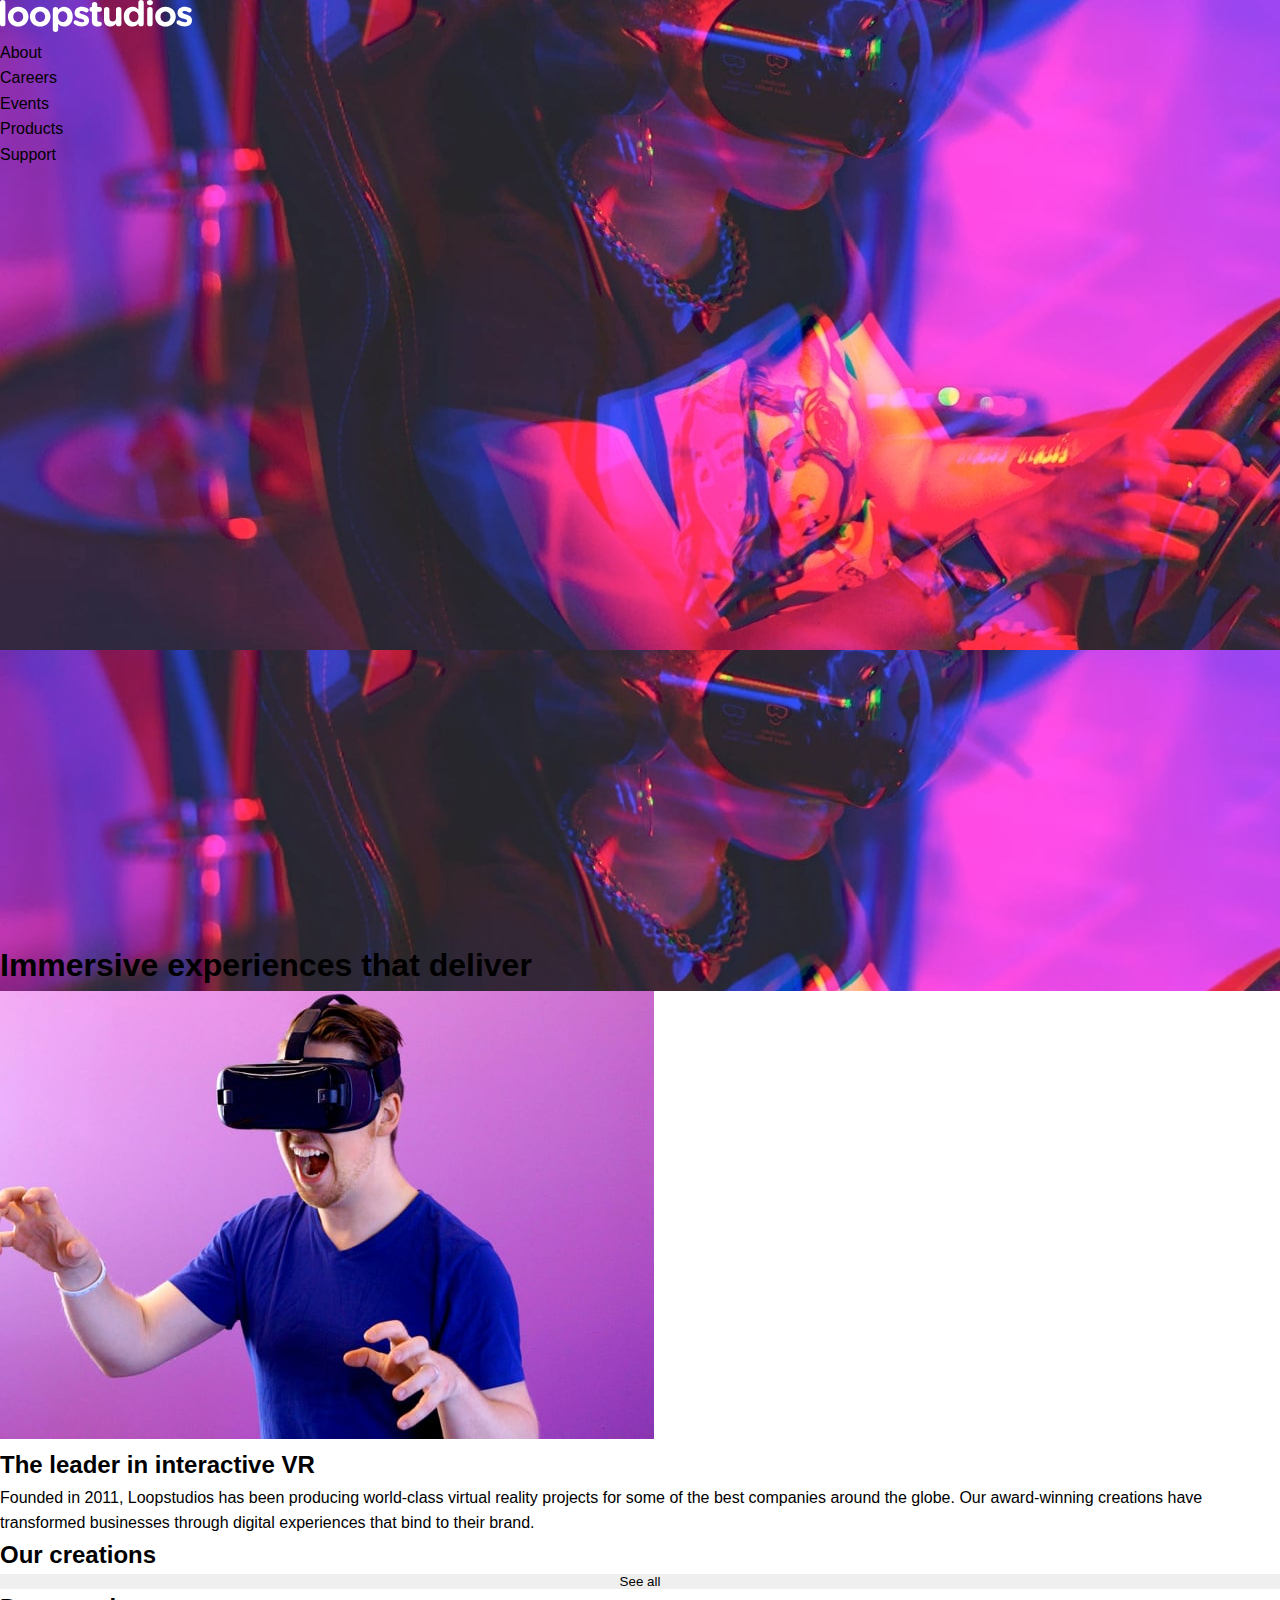
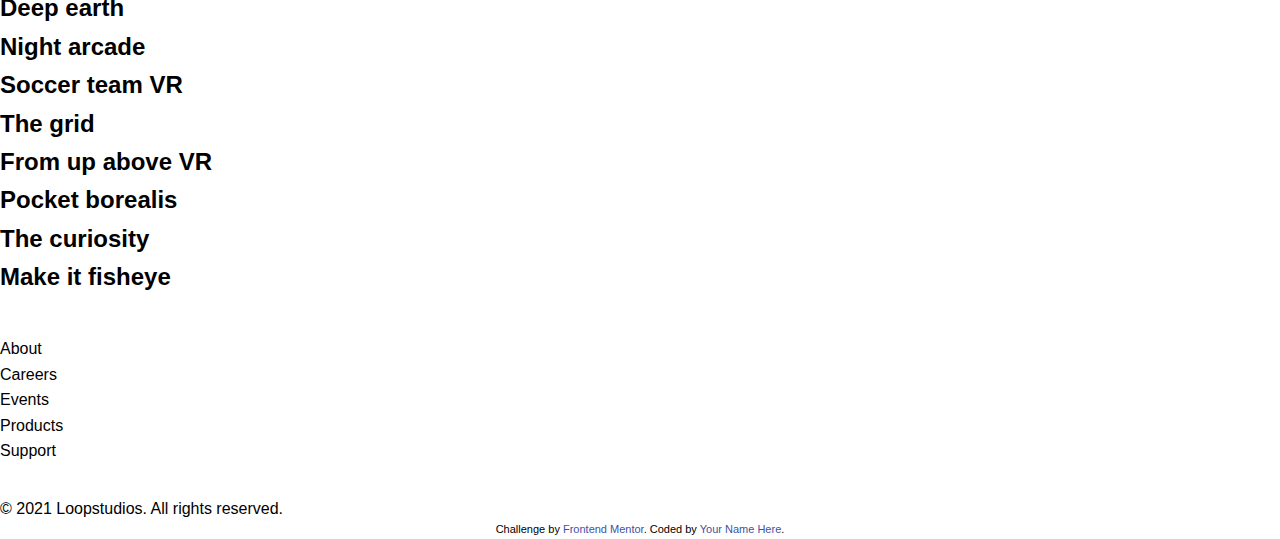
==== index.html @ bd245286 "Add files via upload" ====
<!DOCTYPE html>
<html lang="en">
<head>
  <meta charset="UTF-8">
  <meta name="viewport" content="width=device-width, initial-scale=1.0"> <!-- displays site properly based on user's device -->
  <link rel="stylesheet" type="text/css" href="styles.css">
  <link href="https://fonts.googleapis.com/css2?family=Josefin+Sans:wght@300&display=swap" rel="stylesheet">
  <link href="https://fonts.googleapis.com/css2?family=Alata&family=Josefin+Sans:wght@300&display=swap" rel="stylesheet">
  <script src="https://code.jquery.com/jquery-3.6.0.min.js"></script>
  <script src="script.js"></script> <!-- Add this line to link the JavaScript file -->
  <link rel="icon" type="image/png" sizes="32x32" href="./images/favicon-32x32.png">
  
  <title>Frontend Mentor | Loopstudios landing page</title>

  <!-- Feel free to remove these styles or customise in your own stylesheet 👍 -->
  <style>
    .attribution { font-size: 11px; text-align: center; }
    .attribution a { color: hsl(228, 45%, 44%); }
  </style>
  
</head>
<body>
<header>
 <div class="logo">
  <img class="loopstudios_logo" src="images/logo.svg" alt="loopstudios logo">
  </div>
   <div class="Menu">
    <nav class="navbar">
      <div class="menu-icon">
        <img class="hamburger_menu" src="images/icon-hamburger.svg" alt="icon hamburger menu">
        <img class="close_menu hidden" src="images/icon-close.svg" alt="icon hamburger close menu">
      </div>
        <ul class="nav-menu">
          
          <li><a href="#">About</a></li>
          <li><a href="#">Careers</a></li>
          <li><a href="#">Events</a></li>
          <li><a href="#">Products</a></li>
          <li><a href="#">Support</a></li>
         </ul>
        </nav>
       </div>
       <div class="hero">
        <h1>Immersive experiences that deliver</h1> 
      </div>
        
      
   
  </header>
    
    
  
  
<main>
  <div class="container">
    <picture>
      <img class="vr_image"   src="images/mobile/image-interactive.jpg" alt="Image Description">
    </picture>
    <h2 class="Sub-heading">The leader in interactive VR</h2>

  <p class="info">Founded in 2011, Loopstudios has been producing world-class virtual reality 
    projects for some of the best companies around the globe. Our award-winning 
    creations have transformed businesses through digital experiences that bind 
    to their brand.</p>

  <h2 class="list_heading">Our creations</h2>

  <button>See all</button>

  <div class="grid-section">
    <div class="deep_grid">
      <h2 class="grid_header">Deep earth</h2>
       </div>
    <div class="Night_grid">
      <h2 class="grid_header">Night arcade</h2>
       </div>
    <div class="soccer_grid">
      <h2 class="grid_header">Soccer team VR</h2>
       </div>
    <div class="the_grid">
      <h2 class="grid_header">The grid</h2>
       </div>
    <div class="From_grid">
      <h2 class="grid_header">From up above VR</h2>
       </div>
    <div class="pocket_grid">
      <h2 class="grid_header">Pocket borealis</h2>
       </div>
    <div class="curiosity_grid">
      <h2 class="grid_header">The curiosity</h2>
       </div>
    <div class="fisheye_grid">
      <h2 class="grid_header">Make it fisheye</h2>
       </div>
  </div>
  
  </div>
  
</main>
  
<footer>
  <img class="loopstudiosfooter_logo" src="images/logo.svg" alt="loopstudios logo">
  <p><a href="#">About</a></p>
  <p><a href="#">Careers</a></p>
  <p><a href="#">Events</a></p>
  <p><a href="#">Products</a></p>
  <p><a href="#">Support</a></p>
  <div class="logo_svg">
    <img class="facebook_logo" src="images/icon-facebook.svg" alt="Facebook svg logo">
    <img class="facebook_logo" src="images/icon-twitter.svg" alt="twitter logo">
    <img class="facebook_logo" src="images/icon-pinterest.svg" alt="pineterest svg logo">
    <img class="facebook_logo" src="images/icon-instagram.svg" alt="instagram svg logo">
  </div>
 <p>© 2021 Loopstudios. All rights reserved.</p> 
</footer>
  

  <div class="attribution">
    Challenge by <a href="https://www.frontendmentor.io?ref=challenge" target="_blank">Frontend Mentor</a>. 
    Coded by <a href="#">Your Name Here</a>.
  </div>
</body>
</html>
---- styles.css ----
:root{
---White: hsl(0, 0%, 100%);
---Black: hsl(0, 0%, 0%);
---Dark Gray: hsl(0, 0%, 55%);
---Very Dark Gray: hsl(0, 0%, 41%);
}






/* Basic CSS Reset */

/* Apply a box-sizing border-box model to all elements */
*, *::before, *::after {
    box-sizing: border-box;
  }
  
  /* Remove default margin and padding from all elements */
  body, h1, h2, h3, h4, h5, h6, p, ul, ol, li, dl, dd, dt, figure, figcaption, blockquote, pre, form, fieldset, legend, button, input, textarea, th, td {
    margin: 0;
    padding: 0;
  }
  
  /* Remove list styles and add some default styles */
  ul, ol {
    list-style: none;
  }
  
  /* Remove border and outline from all elements */
  a, button, input, textarea {
    border: none;
    outline: none;
  }
  
  /* Set some default styles */
  body {
    font-family: 'Alata', sans-serif;
    font-family: 'Josefin Sans', sans-serif;
    font-family: Arial, sans-serif;
    line-height: 1.6;
  }
  
  /* Add some basic styles for headings */
  h1, h2, h3, h4, h5, h6 {
    font-weight: bold;
  }
  
  /* Add some basic styles for links */
  a {
    text-decoration: none;
    color: inherit;
  }
  
  /* Add more custom styles as needed */

  


  header {
    display: grid;
    grid-template-columns: 1fr;
  }


  .Menu {
    width: 100%;
  }

  .container {
    display: grid;

  }

  .grid-section:hover {
    background-color: #fff;
  }
  

  .grid_header:hover {
    color: #000;
  }

  /* mobile view */
  
  @media (max-width: 767px) {
    
    header{
      background: url(images/mobile/image-hero.jpg);
      display: grid;
      grid-template-columns: 1fr;
      padding: 30px 20px 0px 20px;
      padding-bottom: 100%;
    }

    h1 {
      padding: 0px 100px 0px 100px;
      font-size: 47px;
      font-family: 'Josefin Sans', sans-serif;
      text-transform: uppercase;
    }

    .hero {
      color: #fff;
      margin-bottom: 34px;
      margin-top: 115px;
      border: 2px solid white;
      padding: 9px 30px 20px 0px;
    }
  
    .navbar {
      display: flex;
      justify-content: end;
      align-items: center;
      margin-top: -27px;
      padding: 0px 25px 0px 0px;
      }
    
  
    .menu-icon {
      display: flex;
      flex-direction: column;
      cursor: pointer;
    }
  

    .nav-menu {
      display: none;
      flex-direction: column;
      text-align: center;
      background-color: #fff;
      position: fixed;
      text-align: center;
      top: 0; /* Adjust top position as needed */
      left: 0;
      height: 100%;
      width: 100%;
      padding: 0;
      box-shadow: 0px 0px 10px rgba(0, 0, 0, 0.2);
      transform: translateX(-100%); /* Hide off-screen initially */
      transition: transform 0.3s ease-in-out; /* Add smooth transition */
    }
  
    .nav-menu.active {
      display: flex;
      align-items: start;
      background-color: #000;
      color: #fff;
      transform: translateX(0); /* Slide in the menu */
      padding-top: 100px;
      padding-left: 17px;
      gap: 15px;
    }
  
    .nav-menu li {
      /* margin-bottom: 10px;
      margin-top: 160px;
      margin-left: 25px; */
    }


    .logo {
      position: absolute;
      top: 20px;
      left: 20px;
      z-index: 1; /* Ensure the logo is above the menu */
    }

    .close_menu {
      /* position: absolute;
      top: 20px;
      right: 20px; */
       z-index: 1; /*Ensure the close menu icon is above the menu */
       
    }

    .nav-menu.active .close_menu {
      display: none; /* Display when the nav-menu is active */
    }

    .vr_image {
    height: 250px;
    width: 430px;
    margin-bottom: 50px;
    margin-top: 50px;
    margin-left: 100px;
}

  .Sub-heading{
    text-align: center;
    font-family: 'Josefin Sans', sans-serif;
    text-transform: uppercase;
    font-size: 40px;
    padding-left: 100px;
    padding-right: 100px;
    line-height: 1;
  }

   .info {
   font-family:'Alata', sans-serif;;
    margin-left: 40px;
    margin-right: 40px;
    text-align: center;
    padding-left: 50px;
    padding-right: 50px;
    margin-top: 30px;
   }

   button {
    order: 1;
   }

   .list_heading {
    text-align: center;
    margin-top: 50px;
    margin-bottom: 20px;
    font-family:'Josefin Sans', sans-serif;
    text-transform: uppercase;
    font-size: 40px;
  }

  .grid-section {
    display: grid;
    gap: 30px;
    padding: 20px;
    font-size: larger;
  }

  

.deep_grid,
.Night_grid,
.soccer_grid,
.the_grid,
.From_grid,
.pocket_grid,
.curiosity_grid,
.fisheye_grid { 

    background-size: cover; /* Add this line to fit the background image */
    background-position: center center; /* Center the background image */
    height: 240px;
    padding: 20px;
}

  .deep_grid {
  background-image: url(images/mobile/image-deep-earth.jpg);
  
  }

  .Night_grid{
    background-image: url(images/mobile/image-night-arcade.jpg);
    
  }

  .soccer_grid {
    background-image: url(images/mobile/image-soccer-team.jpg);
    
  }

  .the_grid {
    background-image: url(images/mobile/image-grid.jpg);
    
  }

  .From_grid {
    background-image: url(images/mobile/image-from-above.jpg);
    
  }

  .pocket_grid {
    background-image: url(images/mobile/image-pocket-borealis.jpg);
   
  }

  .curiosity_grid {
  background-image: url(images/mobile/image-curiosity.jpg );
  
}

  .fisheye_grid {
    background-image: url(images/mobile/image-fisheye.jpg);
   
  }

  .grid_header {
    margin-top: 100px;
    color: white;
    font-family: 'Josefin Sans', sans-serif;
    text-transform: uppercase;
    padding: 0px 300px 0px 30px;
    font-weight: 300;
  }

  

  button{
    margin-left: 200px;
    margin-right: 200px;
    margin-top: 30px;
    margin-bottom: 60px;
  }

  footer {
    place-items: center;
    background-color: #000;
    color: #fff;
    padding: 40px;
    display: grid;
    gap: 11px;
  }

 
    }
  

  /* mobile view */


  /* desktop view */


  @media (min-width: 768px) {
    
    header{
      background: url(images/desktop/image-hero.jpg);
    }

    .menu-icon {
      display: none;
    }

    picture {
     
    }

    
  }




  /* desktop view */
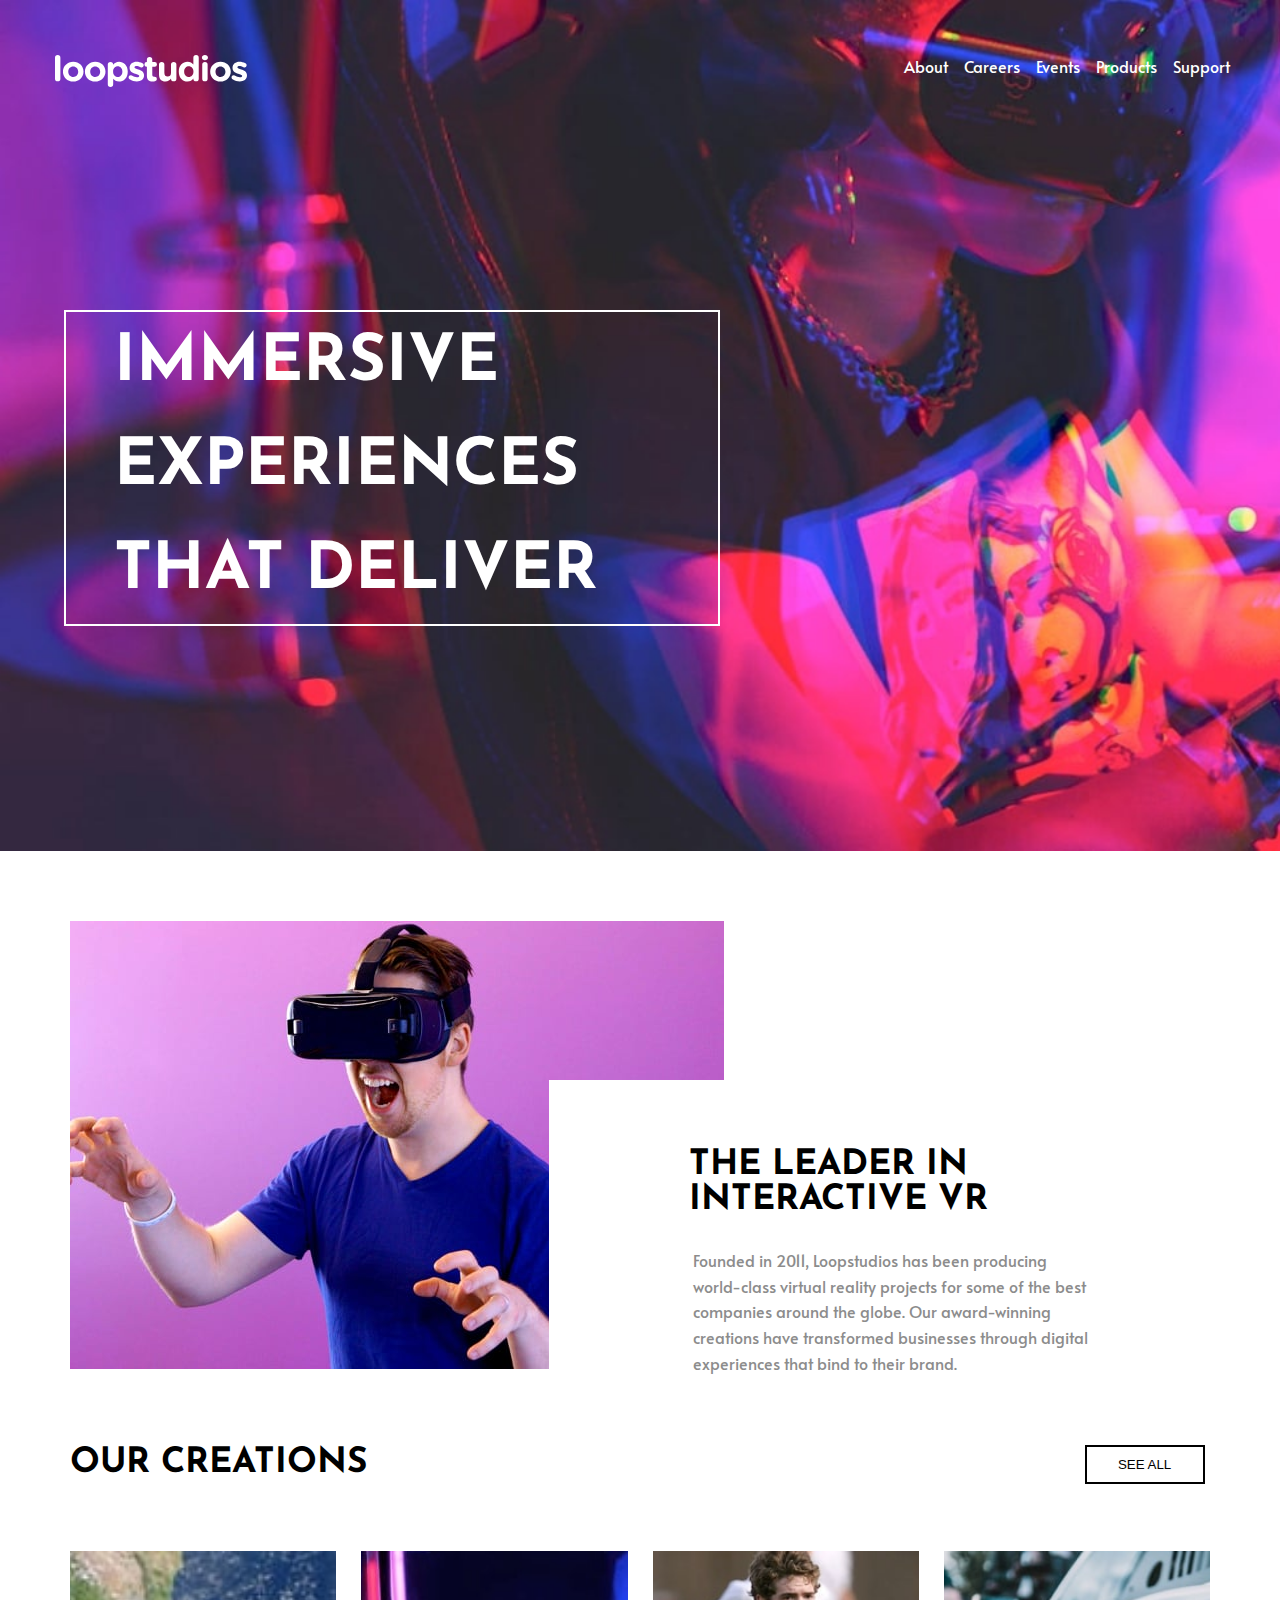
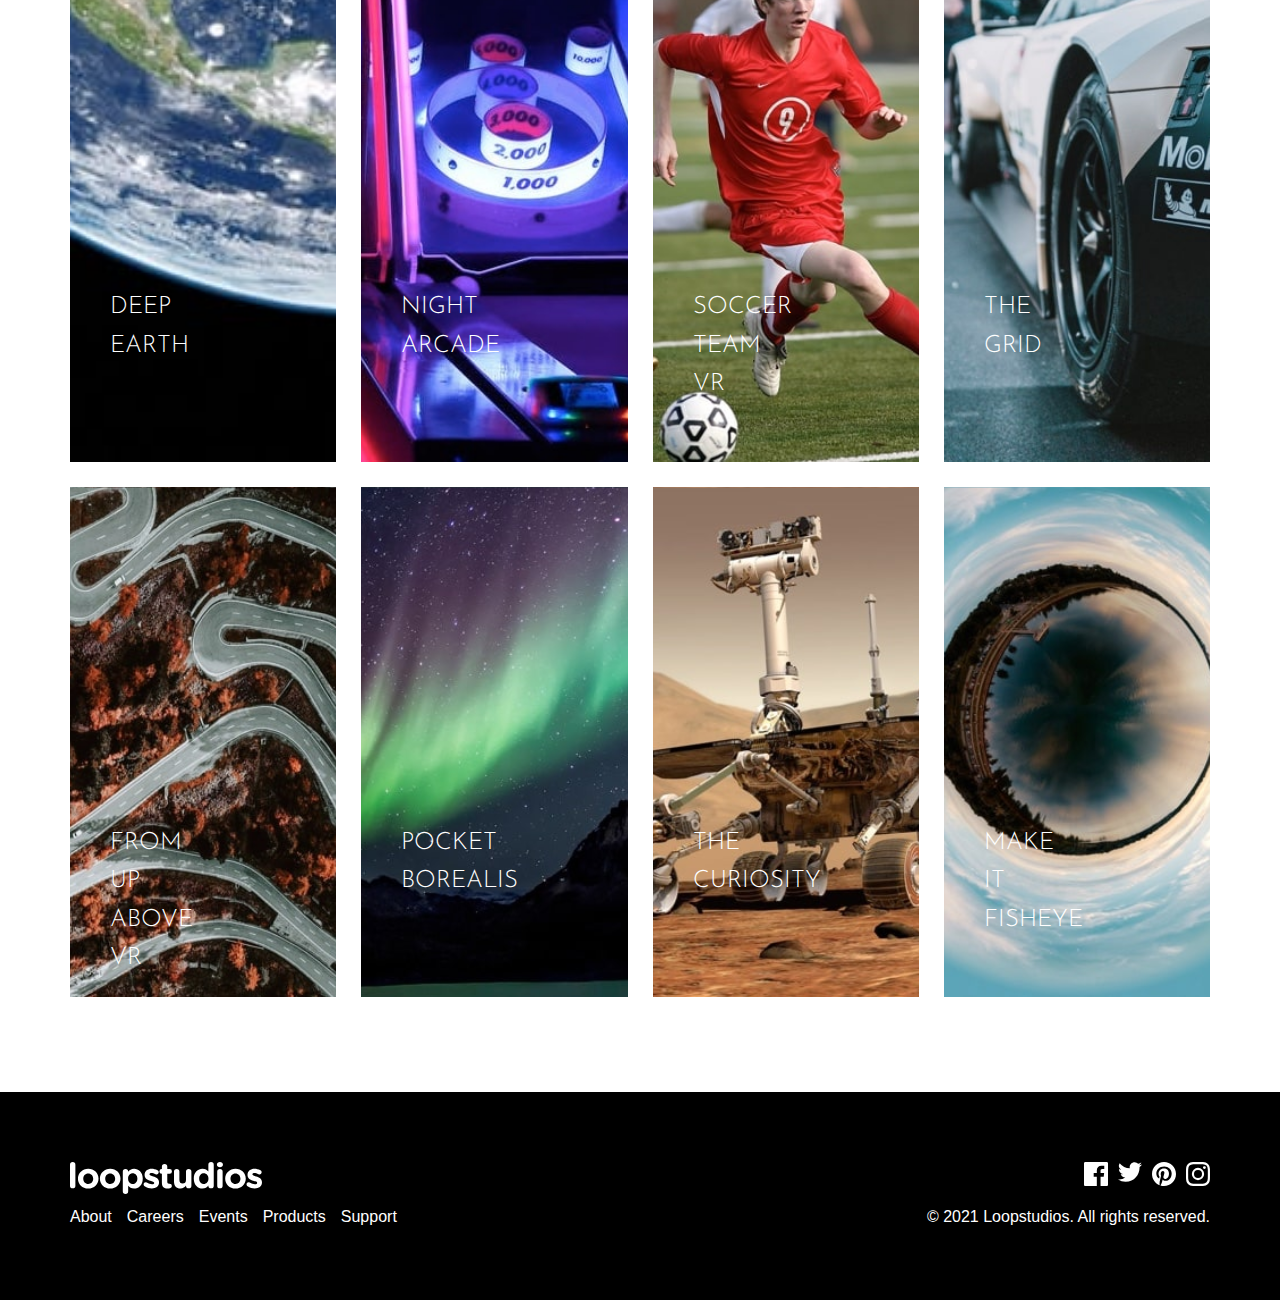
==== commit 4da45669: "Add responsive and reset CSS" ====
--- a/index.html
+++ b/index.html
@@ -2,37 +2,45 @@
 <html lang="en">
 <head>
   <meta charset="UTF-8">
-  <meta name="viewport" content="width=device-width, initial-scale=1.0"> <!-- displays site properly based on user's device -->
+  <meta name="viewport" content="width=device-width, initial-scale=1.0"> <!-- Meta tag for responsive design -->
   <link rel="stylesheet" type="text/css" href="styles.css">
-  <link href="https://fonts.googleapis.com/css2?family=Josefin+Sans:wght@300&display=swap" rel="stylesheet">
-  <link href="https://fonts.googleapis.com/css2?family=Alata&family=Josefin+Sans:wght@300&display=swap" rel="stylesheet">
-  <script src="https://code.jquery.com/jquery-3.6.0.min.js"></script>
-  <script src="script.js"></script> <!-- Add this line to link the JavaScript file -->
-  <link rel="icon" type="image/png" sizes="32x32" href="./images/favicon-32x32.png">
+  <link rel="stylesheet" type="text/css" href="Reset.css">
+  <link rel="stylesheet" type="text/css" href="Responsive.css">
   
-  <title>Frontend Mentor | Loopstudios landing page</title>
+  <!-- Link to external CSS file -->
+  <link href="https://fonts.googleapis.com/css2?family=Josefin+Sans:wght@300&display=swap" rel="stylesheet"> <!-- Link to Google Fonts -->
+  <link href="https://fonts.googleapis.com/css2?family=Alata&family=Josefin+Sans:wght@300&display=swap" rel="stylesheet"> <!-- Link to additional Google Fonts -->
+  
+  <link rel="icon" type="image/png" sizes="32x32" href="./images/favicon-32x32.png"> <!-- Link to favicon -->
+  
+  <title>Frontend Mentor | Loopstudios landing page</title> <!-- Title of the page -->
 
-  <!-- Feel free to remove these styles or customise in your own stylesheet 👍 -->
+  <!-- Internal CSS styles. Feel free to remove or customize. -->
   <style>
     .attribution { font-size: 11px; text-align: center; }
-    .attribution a { color: hsl(228, 45%, 44%); }
+    .attribution a { color: hsl(228, 45%, 44%); }  /*<!-- CSS style for attribution section --> */
   </style>
   
 </head>
 <body>
 <header>
  <div class="logo">
-  <img class="loopstudios_logo" src="images/logo.svg" alt="loopstudios logo">
+  <img class="loopstudios_logo" src="images/logo.svg" alt="loopstudios logo"> <!-- Logo image -->
   </div>
    <div class="Menu">
     <nav class="navbar">
-      <div class="menu-icon">
-        <img class="hamburger_menu" src="images/icon-hamburger.svg" alt="icon hamburger menu">
-        <img class="close_menu hidden" src="images/icon-close.svg" alt="icon hamburger close menu">
+      <div id="menu-icon">
+        <img id="close_menu" 
+             src="images/icon-close.svg" 
+             aria-hidden="true"
+             alt="icon hamburger close menu"> <!-- Close menu icon -->
+        <img id="hamburger_menu" 
+             src="images/icon-hamburger.svg" 
+             alt="icon hamburger menu"> <!-- Hamburger menu icon -->
       </div>
-        <ul class="nav-menu">
+        <ul id="nav-menu">
           
-          <li><a href="#">About</a></li>
+          <li><a href="#">About</a></li> <!-- Navigation menu items -->
           <li><a href="#">Careers</a></li>
           <li><a href="#">Events</a></li>
           <li><a href="#">Products</a></li>
@@ -41,11 +49,8 @@
         </nav>
        </div>
        <div class="hero">
-        <h1>Immersive experiences that deliver</h1> 
+        <h1>Immersive experiences that deliver</h1> <!-- Hero section -->
       </div>
-        
-      
-   
   </header>
     
     
@@ -54,43 +59,62 @@
 <main>
   <div class="container">
     <picture>
-      <img class="vr_image"   src="images/mobile/image-interactive.jpg" alt="Image Description">
+      <img class="vr_image"   src="images/mobile/image-interactive.jpg" alt="Image Description"> <!-- Image -->
     </picture>
-    <h2 class="Sub-heading">The leader in interactive VR</h2>
 
+    <div class="info-div">
+      <h2 class="Sub-heading">The leader in interactive VR</h2> <!-- Sub-heading -->
   <p class="info">Founded in 2011, Loopstudios has been producing world-class virtual reality 
     projects for some of the best companies around the globe. Our award-winning 
     creations have transformed businesses through digital experiences that bind 
-    to their brand.</p>
+    to their brand.</p> <!-- Information paragraph -->
+    </div>
+    
 
-  <h2 class="list_heading">Our creations</h2>
+  <h2 class="list_heading">Our creations</h2> <!-- Heading -->
 
-  <button>See all</button>
+  <button>See all</button> <!-- Button -->
 
   <div class="grid-section">
     <div class="deep_grid">
-      <h2 class="grid_header">Deep earth</h2>
+      <a class="link_grid"> 
+        <h2 class="grid_header">Deep earth</h2> <!-- Grid item -->
+      </a>
        </div>
     <div class="Night_grid">
-      <h2 class="grid_header">Night arcade</h2>
+      <a class="link_grid">
+        <h2 class="grid_header">Night arcade</h2> <!-- Grid item -->
+      </a>
        </div>
     <div class="soccer_grid">
-      <h2 class="grid_header">Soccer team VR</h2>
+     <a class="link_grid">
+      <h2 class="grid_header">Soccer team VR</h2> <!-- Grid item -->
+    </a> 
        </div>
     <div class="the_grid">
-      <h2 class="grid_header">The grid</h2>
+      <a class="link_grid">
+        <h2 class="grid_header">The grid</h2> <!-- Grid item -->
+      </a>
        </div>
     <div class="From_grid">
-      <h2 class="grid_header">From up above VR</h2>
+      <a class="link_grid">
+        <h2 class="grid_header">From up above VR</h2> <!-- Grid item -->
+      </a>
        </div>
     <div class="pocket_grid">
-      <h2 class="grid_header">Pocket borealis</h2>
+      <a class="link_grid">
+        <h2 class="grid_header">Pocket borealis</h2> <!-- Grid item -->
+      </a>
        </div>
     <div class="curiosity_grid">
-      <h2 class="grid_header">The curiosity</h2>
+     <a class="link_grid">
+      <h2 class="grid_header">The curiosity</h2> <!-- Grid item -->
+    </a> 
        </div>
     <div class="fisheye_grid">
-      <h2 class="grid_header">Make it fisheye</h2>
+      <a class="link_grid">
+        <h2 class="grid_header">Make it fisheye</h2> <!-- Grid item -->
+      </a>
        </div>
   </div>
   
@@ -99,25 +123,31 @@
 </main>
   
 <footer>
-  <img class="loopstudiosfooter_logo" src="images/logo.svg" alt="loopstudios logo">
-  <p><a href="#">About</a></p>
+  <img class="loopstudiosfooter_logo" src="images/logo.svg" alt="loopstudios logo"> <!-- Footer logo -->
+  <div class="nav-footer">
+  <p><a href="#">About</a></p> <!-- Footer navigation links -->
   <p><a href="#">Careers</a></p>
   <p><a href="#">Events</a></p>
   <p><a href="#">Products</a></p>
   <p><a href="#">Support</a></p>
+  </div>
+  
   <div class="logo_svg">
-    <img class="facebook_logo" src="images/icon-facebook.svg" alt="Facebook svg logo">
-    <img class="facebook_logo" src="images/icon-twitter.svg" alt="twitter logo">
-    <img class="facebook_logo" src="images/icon-pinterest.svg" alt="pineterest svg logo">
-    <img class="facebook_logo" src="images/icon-instagram.svg" alt="instagram svg logo">
+    <img class="facebook_logo" src="images/icon-facebook.svg" alt="Facebook svg logo"> <!-- Social media icons -->
+    <img class="twitter_logo" src="images/icon-twitter.svg" alt="twitter logo">
+    <img class="pineterest" src="images/icon-pinterest.svg" alt="pineterest svg logo">
+    <img class="instagram_logo" src="images/icon-instagram.svg" alt="instagram svg logo">
   </div>
- <p>© 2021 Loopstudios. All rights reserved.</p> 
+ <p class="footer_paragrapgh">© 2021 Loopstudios. All rights reserved.</p> <!-- Footer paragraph -->
 </footer>
   
 
   <div class="attribution">
     Challenge by <a href="https://www.frontendmentor.io?ref=challenge" target="_blank">Frontend Mentor</a>. 
-    Coded by <a href="#">Your Name Here</a>.
+    Coded by <a href="#">Your Name Here</a>. <!-- Attribution section -->
   </div>
+
+  <script src="https://code.jquery.com/jquery-3.6.0.min.js"></script> <!-- jQuery library -->
+  <script src="script.js"></script> <!-- External JavaScript file -->
 </body>
 </html>
--- a/styles.css
+++ b/styles.css
@@ -1,234 +1,24 @@
 
-:root{
----White: hsl(0, 0%, 100%);
----Black: hsl(0, 0%, 0%);
----Dark Gray: hsl(0, 0%, 55%);
----Very Dark Gray: hsl(0, 0%, 41%);
+:root {
+  --White: hsl(0, 0%, 100%);
+  --Black: hsl(0, 0%, 0%);
+  --DarkGray: hsl(0, 0%, 55%);
+  --VeryDarkGray: hsl(0, 0%, 41%);
 }
 
 
 
 
 
-
-/* Basic CSS Reset */
-
-/* Apply a box-sizing border-box model to all elements */
-*, *::before, *::after {
-    box-sizing: border-box;
-  }
-  
-  /* Remove default margin and padding from all elements */
-  body, h1, h2, h3, h4, h5, h6, p, ul, ol, li, dl, dd, dt, figure, figcaption, blockquote, pre, form, fieldset, legend, button, input, textarea, th, td {
-    margin: 0;
-    padding: 0;
-  }
-  
-  /* Remove list styles and add some default styles */
-  ul, ol {
-    list-style: none;
-  }
-  
-  /* Remove border and outline from all elements */
-  a, button, input, textarea {
-    border: none;
-    outline: none;
-  }
-  
-  /* Set some default styles */
-  body {
-    font-family: 'Alata', sans-serif;
-    font-family: 'Josefin Sans', sans-serif;
-    font-family: Arial, sans-serif;
-    line-height: 1.6;
-  }
-  
-  /* Add some basic styles for headings */
-  h1, h2, h3, h4, h5, h6 {
-    font-weight: bold;
-  }
-  
-  /* Add some basic styles for links */
-  a {
-    text-decoration: none;
-    color: inherit;
-  }
-  
-  /* Add more custom styles as needed */
-
-  
-
-
-  header {
-    display: grid;
-    grid-template-columns: 1fr;
-  }
-
-
-  .Menu {
-    width: 100%;
-  }
-
-  .container {
-    display: grid;
-
-  }
-
-  .grid-section:hover {
-    background-color: #fff;
-  }
-  
-
-  .grid_header:hover {
-    color: #000;
-  }
-
-  /* mobile view */
-  
-  @media (max-width: 767px) {
-    
-    header{
-      background: url(images/mobile/image-hero.jpg);
-      display: grid;
-      grid-template-columns: 1fr;
-      padding: 30px 20px 0px 20px;
-      padding-bottom: 100%;
-    }
-
-    h1 {
-      padding: 0px 100px 0px 100px;
-      font-size: 47px;
-      font-family: 'Josefin Sans', sans-serif;
-      text-transform: uppercase;
-    }
-
-    .hero {
-      color: #fff;
-      margin-bottom: 34px;
-      margin-top: 115px;
-      border: 2px solid white;
-      padding: 9px 30px 20px 0px;
-    }
-  
-    .navbar {
-      display: flex;
-      justify-content: end;
-      align-items: center;
-      margin-top: -27px;
-      padding: 0px 25px 0px 0px;
-      }
-    
-  
-    .menu-icon {
-      display: flex;
-      flex-direction: column;
-      cursor: pointer;
-    }
-  
-
-    .nav-menu {
-      display: none;
-      flex-direction: column;
-      text-align: center;
-      background-color: #fff;
-      position: fixed;
-      text-align: center;
-      top: 0; /* Adjust top position as needed */
-      left: 0;
-      height: 100%;
-      width: 100%;
-      padding: 0;
-      box-shadow: 0px 0px 10px rgba(0, 0, 0, 0.2);
-      transform: translateX(-100%); /* Hide off-screen initially */
-      transition: transform 0.3s ease-in-out; /* Add smooth transition */
-    }
-  
-    .nav-menu.active {
-      display: flex;
-      align-items: start;
-      background-color: #000;
-      color: #fff;
-      transform: translateX(0); /* Slide in the menu */
-      padding-top: 100px;
-      padding-left: 17px;
-      gap: 15px;
-    }
-  
-    .nav-menu li {
-      /* margin-bottom: 10px;
-      margin-top: 160px;
-      margin-left: 25px; */
-    }
-
-
-    .logo {
-      position: absolute;
-      top: 20px;
-      left: 20px;
-      z-index: 1; /* Ensure the logo is above the menu */
-    }
-
-    .close_menu {
-      /* position: absolute;
-      top: 20px;
-      right: 20px; */
-       z-index: 1; /*Ensure the close menu icon is above the menu */
-       
-    }
-
-    .nav-menu.active .close_menu {
-      display: none; /* Display when the nav-menu is active */
-    }
-
-    .vr_image {
-    height: 250px;
-    width: 430px;
-    margin-bottom: 50px;
-    margin-top: 50px;
-    margin-left: 100px;
+header {
+  display: flex;
+  flex-direction: column;
 }
 
-  .Sub-heading{
-    text-align: center;
-    font-family: 'Josefin Sans', sans-serif;
-    text-transform: uppercase;
-    font-size: 40px;
-    padding-left: 100px;
-    padding-right: 100px;
-    line-height: 1;
-  }
+button {
+  cursor: pointer;
+}
 
-   .info {
-   font-family:'Alata', sans-serif;;
-    margin-left: 40px;
-    margin-right: 40px;
-    text-align: center;
-    padding-left: 50px;
-    padding-right: 50px;
-    margin-top: 30px;
-   }
-
-   button {
-    order: 1;
-   }
-
-   .list_heading {
-    text-align: center;
-    margin-top: 50px;
-    margin-bottom: 20px;
-    font-family:'Josefin Sans', sans-serif;
-    text-transform: uppercase;
-    font-size: 40px;
-  }
-
-  .grid-section {
-    display: grid;
-    gap: 30px;
-    padding: 20px;
-    font-size: larger;
-  }
-
-  
 
 .deep_grid,
 .Night_grid,
@@ -237,111 +27,48 @@
 .From_grid,
 .pocket_grid,
 .curiosity_grid,
-.fisheye_grid { 
-
-    background-size: cover; /* Add this line to fit the background image */
-    background-position: center center; /* Center the background image */
-    height: 240px;
-    padding: 20px;
+.fisheye_grid {
+  cursor: pointer;
 }
 
-  .deep_grid {
-  background-image: url(images/mobile/image-deep-earth.jpg);
-  
+.deep_grid:hover,
+.Night_grid:hover,
+.soccer_grid:hover,
+.the_grid:hover,
+.From_grid:hover,
+.pocket_grid:hover,
+.curiosity_grid:hover,
+.fisheye_grid:hover
+ {
+  filter: grayscale(100%);
+  opacity: 2;
+  transition: opacity 0.3s ease;
+  color: black;
+}
+
+.grid-section h2:hover {
+  color: black;
+}
+
+  .Menu {
+    width: 100%;
   }
 
-  .Night_grid{
-    background-image: url(images/mobile/image-night-arcade.jpg);
-    
+  .container {
+    display: flex;
+    flex-direction: column;
+
   }
 
-  .soccer_grid {
-    background-image: url(images/mobile/image-soccer-team.jpg);
-    
+  .attribution {
+    display: none;
   }
 
-  .the_grid {
-    background-image: url(images/mobile/image-grid.jpg);
-    
-  }
-
-  .From_grid {
-    background-image: url(images/mobile/image-from-above.jpg);
-    
-  }
-
-  .pocket_grid {
-    background-image: url(images/mobile/image-pocket-borealis.jpg);
-   
-  }
-
-  .curiosity_grid {
-  background-image: url(images/mobile/image-curiosity.jpg );
+  /* mobile view */
   
-}
-
-  .fisheye_grid {
-    background-image: url(images/mobile/image-fisheye.jpg);
-   
-  }
-
-  .grid_header {
-    margin-top: 100px;
-    color: white;
-    font-family: 'Josefin Sans', sans-serif;
-    text-transform: uppercase;
-    padding: 0px 300px 0px 30px;
-    font-weight: 300;
-  }
-
   
-
-  button{
-    margin-left: 200px;
-    margin-right: 200px;
-    margin-top: 30px;
-    margin-bottom: 60px;
-  }
-
-  footer {
-    place-items: center;
-    background-color: #000;
-    color: #fff;
-    padding: 40px;
-    display: grid;
-    gap: 11px;
-  }
-
- 
-    }
-  
-
-  /* mobile view */
-
-
   /* desktop view */
 
 
-  @media (min-width: 768px) {
-    
-    header{
-      background: url(images/desktop/image-hero.jpg);
-    }
-
-    .menu-icon {
-      display: none;
-    }
-
-    picture {
-     
-    }
-
-    
-  }
-
-
-
-
-  /* desktop view */
-
+  
   --- a/Responsive.css
+++ b/Responsive.css
@@ -0,0 +1,695 @@
+/* Mobile devices (portrait and landscape) */
+@media (max-width: 767px) {
+    
+  header{
+    background: url(images/mobile/image-hero.jpg);
+    display: flex;
+  flex-direction: column;
+    padding: 30px 10px 0px 10px;
+    padding-bottom: 100%;
+  }
+
+  h1 {
+    padding: 0px 60px 0px 20px;
+    font-size: 40px;
+    font-family: 'Josefin Sans', sans-serif;
+    text-transform: uppercase;
+  }
+
+  .hero {
+    color: #fff;
+    margin-bottom: 34px;
+    margin-top: 115px;
+    border: 2px solid white;
+    padding: 9px 30px 20px 0px;
+  }
+
+  .navbar {
+    display: flex;
+    justify-content: end;
+    align-items: center;
+    margin-top: -3px;
+    padding: 0px 25px 0px 0px;
+    }
+  
+
+  #menu-icon {
+    display: flex;
+    flex-direction: column;
+    cursor: pointer;
+  }
+
+
+  #nav-menu {
+    flex-direction: column;
+    position: fixed;
+    text-align: center;
+    top: 0; /* Adjust top position as needed */
+    left: 0;
+    height: 100%;
+    width: 100%;
+    padding: 0;
+    box-shadow: 0px 0px 10px rgba(0, 0, 0, 0.2);
+    transform: translateX(-100%); /* Hide off-screen initially */
+    
+  }
+
+  #nav-menu.active {
+    display: flex;
+    align-items: start;
+    background-color: #000;
+    color: #fff;
+    transform: translateX(0); /* Slide in the menu */
+    padding-top: 100px;
+    padding-left: 17px;
+    gap: 15px;
+    font-size: larger;
+    text-transform: uppercase;
+    font-family: 'Josefin Sans';
+  }
+
+  
+
+
+  .logo {
+    position: absolute;
+    top: 20px;
+    left: 20px;
+    z-index: 1; /* Ensure the logo is above the menu */
+  }
+
+  #hamburger_menu.active {
+    display: none;
+  }
+
+  #close_menu {
+    display: none;
+     
+  }
+
+  #close_menu.active {
+    display: block;
+    position: absolute;
+    z-index: 1; /*Ensure the close menu icon is above the menu */
+  }
+
+
+  .vr_image {
+    height: 250px;
+    width: 300px;
+    margin-bottom: 50px;
+    margin-top: 50px;
+    margin-left: 40px;
+    margin-right: 35px;
+}
+
+.Sub-heading{
+  text-align: center;
+  font-family: 'Josefin Sans', sans-serif;
+  text-transform: uppercase;
+  font-size: 35px;
+  line-height: 1;
+}
+
+ .info {
+ font-family:'Alata', sans-serif;;
+  text-align: center;
+  padding-left: 30px;
+  padding-right: 30px;
+  margin-top: 30px;
+  color:  hsl(0, 0%, 55%);
+  transition-property: background-color, color;
+transition-duration: 0.3s;
+transition-timing-function: ease-in-out;
+ }
+
+ button {
+  order: 1;
+  text-transform: uppercase;
+  
+ }
+
+ .list_heading {
+  text-align: center;
+  margin-top: 50px;
+  margin-bottom: 20px;
+  font-family:'Josefin Sans', sans-serif;
+  text-transform: uppercase;
+  font-size: 35px;
+  
+  
+}
+
+.grid-section {
+  display: grid;
+  gap: 30px;
+  padding: 20px;
+  
+}
+
+
+
+.deep_grid,
+.Night_grid,
+.soccer_grid,
+.the_grid,
+.From_grid,
+.pocket_grid,
+.curiosity_grid,
+.fisheye_grid { 
+
+  background-size: cover; /* Add this line to fit the background image */
+  background-position: center center; /* Center the background image */
+  padding: 20px;
+}
+
+.deep_grid {
+background-image: url(images/mobile/image-deep-earth.jpg);
+
+}
+
+.Night_grid{
+  background-image: url(images/mobile/image-night-arcade.jpg);
+  
+}
+
+.soccer_grid {
+  background-image: url(images/mobile/image-soccer-team.jpg);
+  
+}
+
+.the_grid {
+  background-image: url(images/mobile/image-grid.jpg);
+  
+}
+
+.From_grid {
+  background-image: url(images/mobile/image-from-above.jpg);
+  
+}
+
+.pocket_grid {
+  background-image: url(images/mobile/image-pocket-borealis.jpg);
+ 
+}
+
+.curiosity_grid {
+background-image: url(images/mobile/image-curiosity.jpg );
+
+}
+
+.fisheye_grid {
+  background-image: url(images/mobile/image-fisheye.jpg);
+ 
+}
+
+.grid_header {
+  margin-top: 50px;
+  color: white;
+  font-family: 'Josefin Sans', sans-serif;
+  text-transform: uppercase;
+  padding: 0px 110px 0px 20px;
+  font-weight: 300;
+
+}
+
+
+
+button{
+  width: 120px;
+  margin-left: 140px;
+  margin-right: 140px;
+  margin-top: 30px;
+  margin-bottom: 60px;
+  padding: 10px;
+  border: 2px solid black;
+  background-color: #fff;
+  
+}
+
+
+button:hover {
+  background-color: #000;
+  color: #fff;
+}
+
+footer {
+  place-items: center;
+  background-color: #000;
+  color: #fff;
+  padding: 40px;
+  display: grid;
+  gap: 13px;
+  text-align: center;
+  line-height: 30px;
+}
+
+
+  }
+
+
+/* mobile view */
+
+
+  
+  /* Tablet devices */
+  @media (min-width: 768px) and (max-width: 1023px) {
+    /* CSS rules for tablets */
+    header{
+      background: url(images/desktop/image-hero.jpg);
+      padding-bottom: 1px;
+      background-repeat: no-repeat;
+      background-size: cover;
+    }
+
+    #nav-menu {
+      display: flex;
+      flex-wrap: wrap;
+      justify-content: end;
+      align-items: baseline;
+      padding-right: 50px;
+      margin-top: -6rem;
+      color: white;
+      gap: 1rem;
+      font-family: 'Alata', sans-serif;
+    }
+
+    #menu-icon {
+      display: none;
+    }
+
+    .logo {
+      padding: 55px;
+    }
+
+
+    .hero {
+      color: #fff;
+      margin-bottom: 14rem;
+      margin-top: 10rem;
+      border: 2px solid white;
+      margin-left: 4rem;
+      margin-right: 200px;
+    }
+
+    h1 {
+      margin-right: 75px;;
+      margin-left: 3rem;
+      font-size: 65px;
+      font-family: 'Josefin Sans', sans-serif;
+      text-transform: uppercase;
+    }
+
+    .container {
+      padding: 70px;
+    }
+
+    button {
+      width: 120px;
+      margin-left: 83%;
+      margin-right: 134px;
+      margin-top: -67px;
+      margin-bottom: 67px;
+      padding: 10px;
+      border: 2px solid black;
+      background-color: #fff;
+      text-transform: uppercase;
+    }
+
+    button:hover {
+    background-color: #000;
+    color: #fff;
+    }
+
+    .Sub-heading{
+      text-align: left;
+      font-family: 'Josefin Sans', sans-serif;
+      text-transform: uppercase;
+      font-size: 35px;
+      line-height: 1;
+      margin-left: 26px;
+    }
+  
+     .info {
+     font-family:'Alata', sans-serif;;
+      text-align: left;
+      padding-left: 30px;
+      padding-right: 30px;
+      margin-top: 30px;
+      color:  hsl(0, 0%, 55%);
+      transition-property: background-color, color;
+    transition-duration: 0.3s;
+    transition-timing-function: ease-in-out;
+     }
+
+     .info-div {
+      background: white;
+      width: 60%;
+      padding-bottom: 10px;
+      padding-top: 6%;
+      padding-right: 10%;
+    padding-left: 10%;
+    margin-left: 42%;
+    margin-top: -26%;
+    margin-right: 21%;
+}
+.list_heading {
+  text-align: left;
+  margin-top: 50px;
+  margin-bottom: 20px;
+  font-family:'Josefin Sans', sans-serif;
+  text-transform: uppercase;
+  font-size: 35px;
+}
+
+.grid-section {
+  display: grid;
+  grid-template-columns: repeat(2, 1fr); /* Four columns */
+  grid-template-rows: repeat(2, 1fr) auto;    /* Two rows */
+  gap: 25px; /* Adjust the gap as needed */
+  height: auto;
+}
+
+.deep_grid {
+  background-image: url(images/mobile/image-deep-earth.jpg);
+  
+  }
+
+  .Night_grid{
+    background-image: url(images/desktop/image-night-arcade.jpg);
+    
+  }
+
+  .soccer_grid {
+    background-image: url(images/desktop/image-soccer-team.jpg);
+    
+  }
+
+  .the_grid {
+    background-image: url(images/desktop/image-grid.jpg);
+    
+  }
+
+  .From_grid {
+    background-image: url(images/desktop/image-from-above.jpg);
+    
+  }
+
+  .pocket_grid {
+    background-image: url(images/desktop/image-pocket-borealis.jpg);
+   
+  }
+
+  .curiosity_grid {
+  background-image: url(images/desktop/image-curiosity.jpg );
+  
+}
+
+  .fisheye_grid {
+    background-image: url(images/desktop/image-fisheye.jpg);
+   
+  }
+
+  .deep_grid,
+.Night_grid,
+.soccer_grid,
+.the_grid,
+.From_grid,
+.pocket_grid,
+.curiosity_grid,
+.fisheye_grid { 
+
+    background-size: cover; /* Add this line to fit the background image */
+    background-position: center center; /* Center the background image */
+    padding: 20px;
+}
+
+.grid_header {
+  margin-top: 317px;
+  color: white;
+  font-family: 'Josefin Sans', sans-serif;
+  text-transform: uppercase;
+  padding: 0px 110px 0px 20px;
+  font-weight: 300;
+ 
+}
+footer {
+  color: white;
+   background: black;
+   display: grid;
+    grid-template-columns: 1fr 1fr;
+    grid-template-rows: 1fr;
+    gap: 10px;
+    padding: 70px;
+}
+
+.loopstudisfooter_logo {
+  grid-column: 1 / 2;
+  grid-row: 1 / 2;
+}
+
+.nav-footer{ 
+  display: flex;
+  gap: 15px;
+}
+
+.logo_svg{
+    grid-column: 2 / 3;
+    grid-row: 1 / 2;
+    display: flex;
+    justify-content: flex-end;
+    align-items: flex-start;
+    gap: 10px;
+}
+
+.footer_paragrapgh {
+  grid-column: 2 / 3;
+  grid-row: 2 / 3;
+  text-align: right;
+}
+    
+  }
+
+
+  /* desktop view */
+@media (min-width: 1024px) {
+    
+    header{
+      background: url(images/desktop/image-hero.jpg);
+      padding-bottom: 1px;
+      background-repeat: no-repeat;
+      background-size: cover;
+    }
+
+    #nav-menu {
+      display: flex;
+      flex-wrap: wrap;
+      justify-content: end;
+      align-items: baseline;
+      padding-right: 50px;
+      margin-top: -6rem;
+      color: white;
+      gap: 1rem;
+      font-family: 'Alata', sans-serif;
+    }
+
+    #menu-icon {
+      display: none;
+    }
+
+    .logo {
+      padding: 55px;
+    }
+
+
+    .hero {
+      color: #fff;
+      margin-bottom: 14rem;
+      margin-top: 10rem;
+      border: 2px solid white;
+      margin-left: 4rem;
+      margin-right: 35rem;
+    }
+
+    h1 {
+      margin-right: 75px;;
+      margin-left: 3rem;
+      font-size: 65px;
+      font-family: 'Josefin Sans', sans-serif;
+      text-transform: uppercase;
+    }
+
+    .container {
+      padding: 70px;
+    }
+
+    button {
+      width: 120px;
+      margin-left: 89%;
+      margin-right: 134px;
+      margin-top: -67px;
+      margin-bottom: 67px;
+      padding: 10px;
+      border: 2px solid black;
+      background-color: #fff;
+      text-transform: uppercase;
+    }
+
+    button:hover {
+    background-color: #000;
+    color: #fff;
+    }
+
+    .Sub-heading{
+      text-align: left;
+      font-family: 'Josefin Sans', sans-serif;
+      text-transform: uppercase;
+      font-size: 35px;
+      line-height: 1;
+      margin-left: 26px;
+    }
+  
+     .info {
+     font-family:'Alata', sans-serif;;
+      text-align: left;
+      padding-left: 30px;
+      padding-right: 30px;
+      margin-top: 30px;
+      color:  hsl(0, 0%, 55%);
+      transition-property: background-color, color;
+    transition-duration: 0.3s;
+    transition-timing-function: ease-in-out;
+     }
+
+     .info-div {
+      background: white;
+      width: 60%;
+      padding-bottom: 10px;
+      padding-top: 6%;
+      padding-right: 10%;
+    padding-left: 10%;
+    margin-left: 42%;
+    margin-top: -26%;
+    margin-right: 21%;
+}
+.list_heading {
+  text-align: left;
+  margin-top: 50px;
+  margin-bottom: 20px;
+  font-family:'Josefin Sans', sans-serif;
+  text-transform: uppercase;
+  font-size: 35px;
+}
+
+.grid-section {
+  display: grid;
+  grid-template-columns: repeat(4, minmax(100px, 1fr));/* Four columns */
+  grid-template-rows: repeat(2, 1fr) auto;    /* Two rows */
+  gap: 25px; /* Adjust the gap as needed */
+  height: auto;
+}
+
+.deep_grid {
+  background-image: url(images/mobile/image-deep-earth.jpg);
+  
+  }
+
+  .Night_grid{
+    background-image: url(images/desktop/image-night-arcade.jpg);
+    
+  }
+
+  .soccer_grid {
+    background-image: url(images/desktop/image-soccer-team.jpg);
+    
+  }
+
+  .the_grid {
+    background-image: url(images/desktop/image-grid.jpg);
+    
+  }
+
+  .From_grid {
+    background-image: url(images/desktop/image-from-above.jpg);
+    
+  }
+
+  .pocket_grid {
+    background-image: url(images/desktop/image-pocket-borealis.jpg);
+   
+  }
+
+  .curiosity_grid {
+  background-image: url(images/desktop/image-curiosity.jpg );
+  
+}
+
+  .fisheye_grid {
+    background-image: url(images/desktop/image-fisheye.jpg);
+   
+  }
+
+  .deep_grid,
+.Night_grid,
+.soccer_grid,
+.the_grid,
+.From_grid,
+.pocket_grid,
+.curiosity_grid,
+.fisheye_grid { 
+
+    background-size: cover; /* Add this line to fit the background image */
+    background-position: center center; /* Center the background image */
+    padding: 20px;
+}
+
+.grid_header {
+  margin-top: 317px;
+  color: white;
+  font-family: 'Josefin Sans', sans-serif;
+  text-transform: uppercase;
+  padding: 0px 110px 0px 20px;
+  font-weight: 300;
+ 
+}
+footer {
+  color: white;
+   background: black;
+   display: grid;
+    grid-template-columns: 1fr 1fr;
+    grid-template-rows: 1fr;
+    gap: 10px;
+    padding: 70px;
+}
+
+.loopstudisfooter_logo {
+  grid-column: 1 / 2;
+  grid-row: 1 / 2;
+}
+
+.nav-footer{ 
+  display: flex;
+  gap: 15px;
+}
+
+.logo_svg{
+    grid-column: 2 / 3;
+    grid-row: 1 / 2;
+    display: flex;
+    justify-content: flex-end;
+    align-items: flex-start;
+    gap: 10px;
+}
+
+.footer_paragrapgh {
+  grid-column: 2 / 3;
+  grid-row: 2 / 3;
+  text-align: right;
+}
+    
+  }
+
+
+  /* desktop view */
+
+  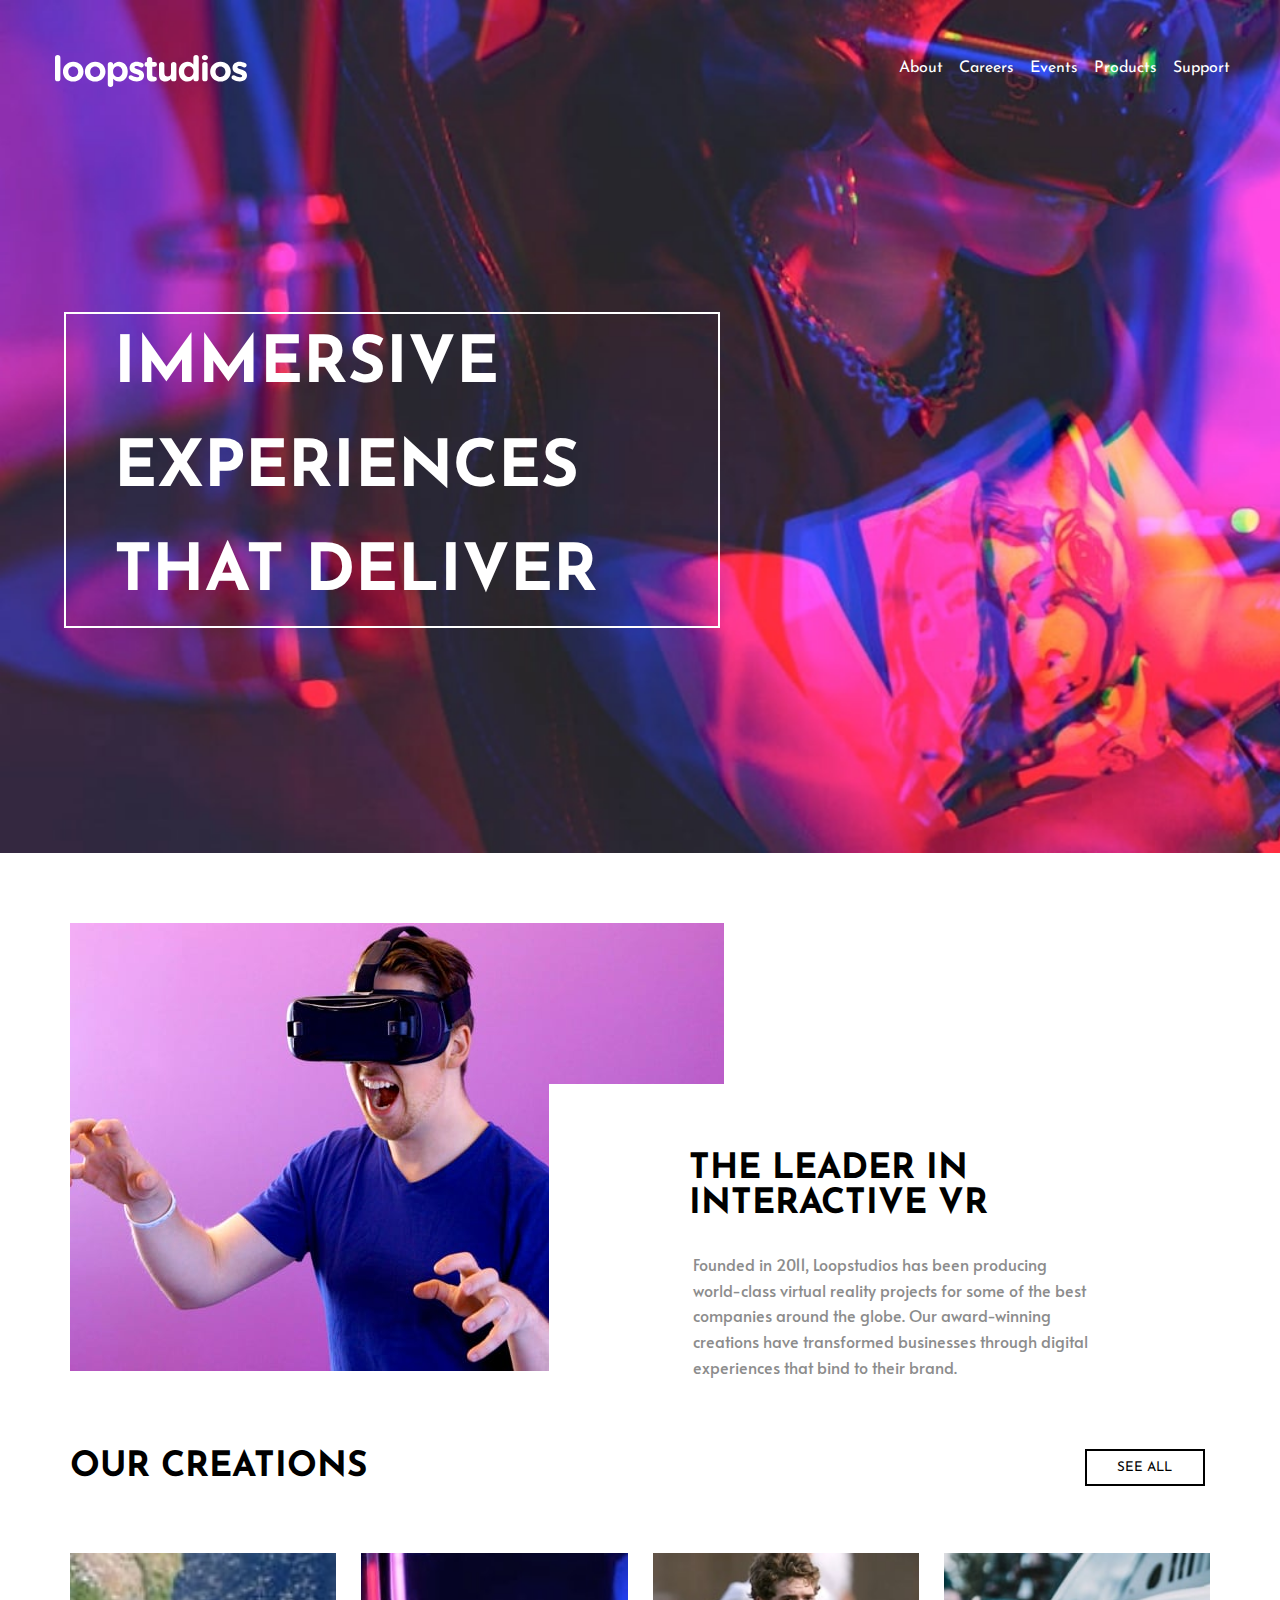
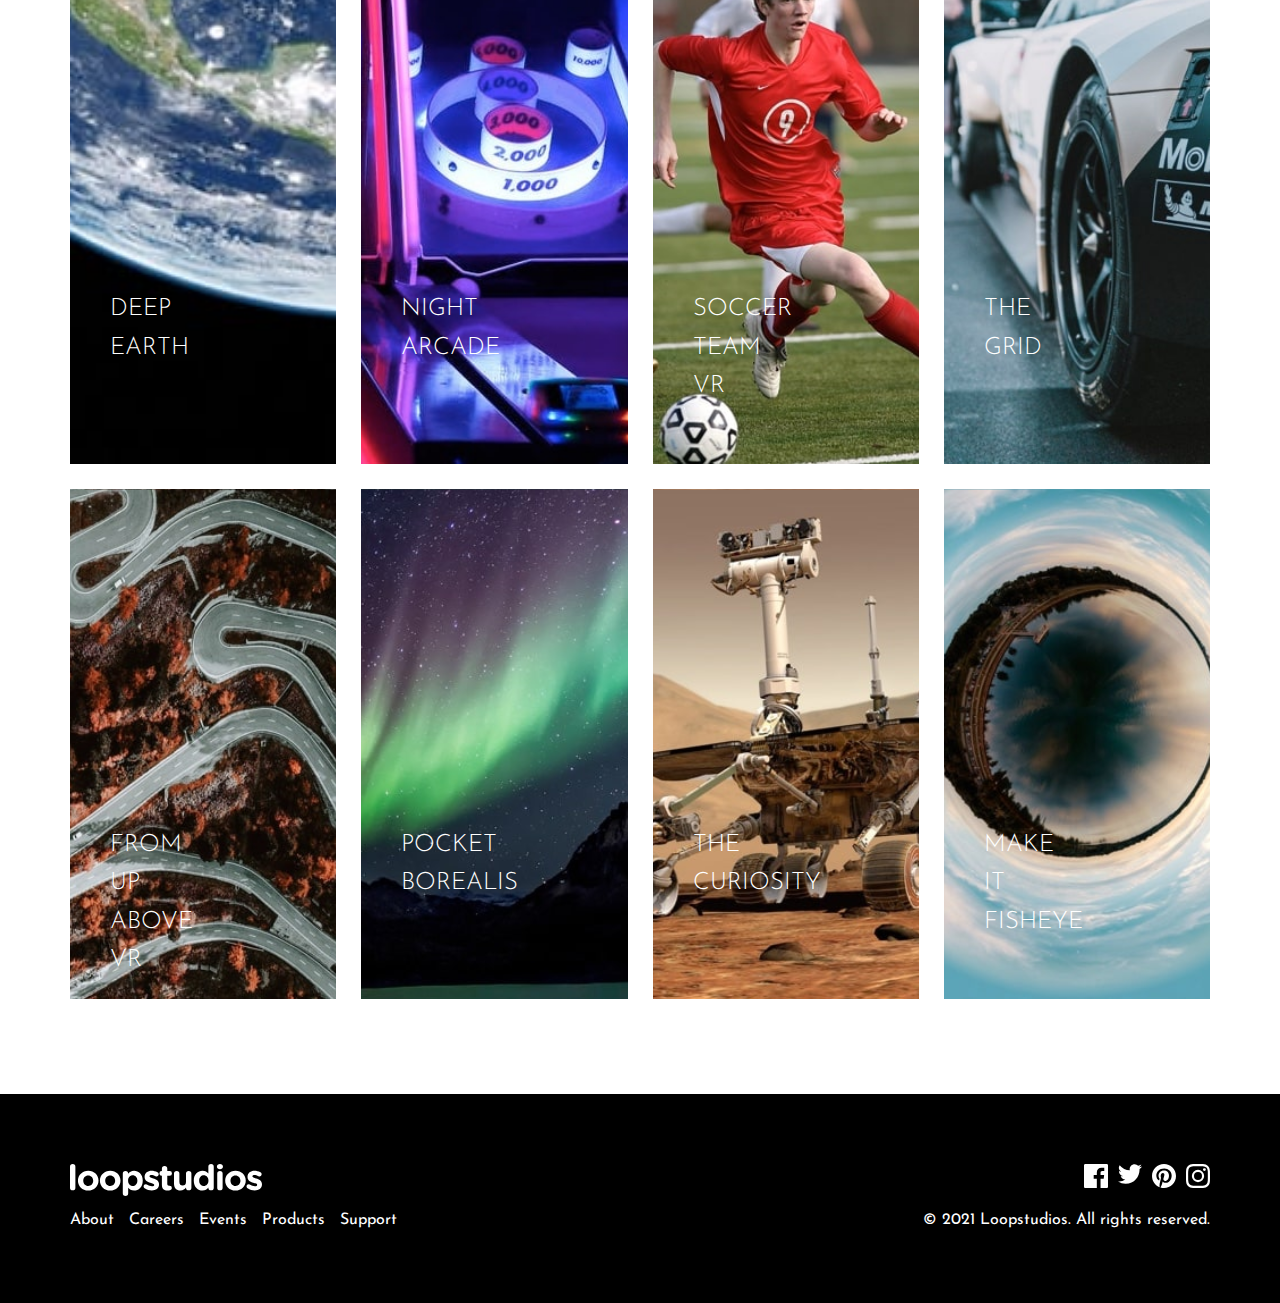
==== commit 6c5aaf37: "Added careers.html and updated styles.css" ====
--- a/index.html
+++ b/index.html
@@ -40,11 +40,11 @@
       </div>
         <ul id="nav-menu">
           
-          <li><a href="#">About</a></li> <!-- Navigation menu items -->
-          <li><a href="#">Careers</a></li>
-          <li><a href="#">Events</a></li>
-          <li><a href="#">Products</a></li>
-          <li><a href="#">Support</a></li>
+          <li><a href="index.html">About</a></li> <!-- Navigation menu items -->
+          <li><a href="Careers.html">Careers</a></li>
+          <li><a href="Events.html">Events</a></li>
+          <li><a href="Products.html">Products</a></li>
+          <li><a href="Support.html">Support</a></li>
          </ul>
         </nav>
        </div>
@@ -125,18 +125,27 @@
 <footer>
   <img class="loopstudiosfooter_logo" src="images/logo.svg" alt="loopstudios logo"> <!-- Footer logo -->
   <div class="nav-footer">
-  <p><a href="#">About</a></p> <!-- Footer navigation links -->
-  <p><a href="#">Careers</a></p>
-  <p><a href="#">Events</a></p>
-  <p><a href="#">Products</a></p>
-  <p><a href="#">Support</a></p>
+  <p><a href="index.html">About</a></p> <!-- Footer navigation links -->
+  <p><a href="Careers.html">Careers</a></p>
+  <p><a href="Events.html">Events</a></p>
+  <p><a href="Products.html">Products</a></p>
+  <p><a href="Support.html">Support</a></p>
   </div>
   
   <div class="logo_svg">
-    <img class="facebook_logo" src="images/icon-facebook.svg" alt="Facebook svg logo"> <!-- Social media icons -->
-    <img class="twitter_logo" src="images/icon-twitter.svg" alt="twitter logo">
-    <img class="pineterest" src="images/icon-pinterest.svg" alt="pineterest svg logo">
-    <img class="instagram_logo" src="images/icon-instagram.svg" alt="instagram svg logo">
+    <a href="https://www.facebook.com">
+      <img class="facebook_logo" src="images/icon-facebook.svg" alt="Facebook svg logo"> <!-- Social media icons -->
+  </a>
+  <a href="https://twitter.com">
+      <img class="twitter_logo" src="images/icon-twitter.svg" alt="Twitter logo">
+  </a>
+  <a href="https://www.pinterest.com">
+      <img class="pinterest_logo" src="images/icon-pinterest.svg" alt="Pinterest svg logo">
+  </a>
+  <a href="https://www.instagram.com">
+      <img class="instagram_logo" src="images/icon-instagram.svg" alt="Instagram svg logo">
+  </a>
+  
   </div>
  <p class="footer_paragrapgh">© 2021 Loopstudios. All rights reserved.</p> <!-- Footer paragraph -->
 </footer>
--- a/styles.css
+++ b/styles.css
@@ -60,6 +60,10 @@
 
   }
 
+  .logo_svg img {
+  cursor: pointer;
+  }
+
   .attribution {
     display: none;
   }
--- a/Responsive.css
+++ b/Responsive.css
@@ -274,6 +274,10 @@
       font-family: 'Alata', sans-serif;
     }
 
+    #nav-menu li a:hover {
+      text-decoration: underline;
+    }
+
     #menu-icon {
       display: none;
     }
@@ -353,6 +357,9 @@
     margin-top: -26%;
     margin-right: 21%;
 }
+
+
+
 .list_heading {
   text-align: left;
   margin-top: 50px;
@@ -491,6 +498,10 @@
       color: white;
       gap: 1rem;
       font-family: 'Alata', sans-serif;
+    }
+
+    #nav-menu li a:hover {
+      text-decoration: underline;
     }
 
     #menu-icon {
@@ -572,6 +583,12 @@
     margin-top: -26%;
     margin-right: 21%;
 }
+
+.info-div h3 {
+  margin-top: 35px;
+  text-align: center;
+}   
+
 .list_heading {
   text-align: left;
   margin-top: 50px;
